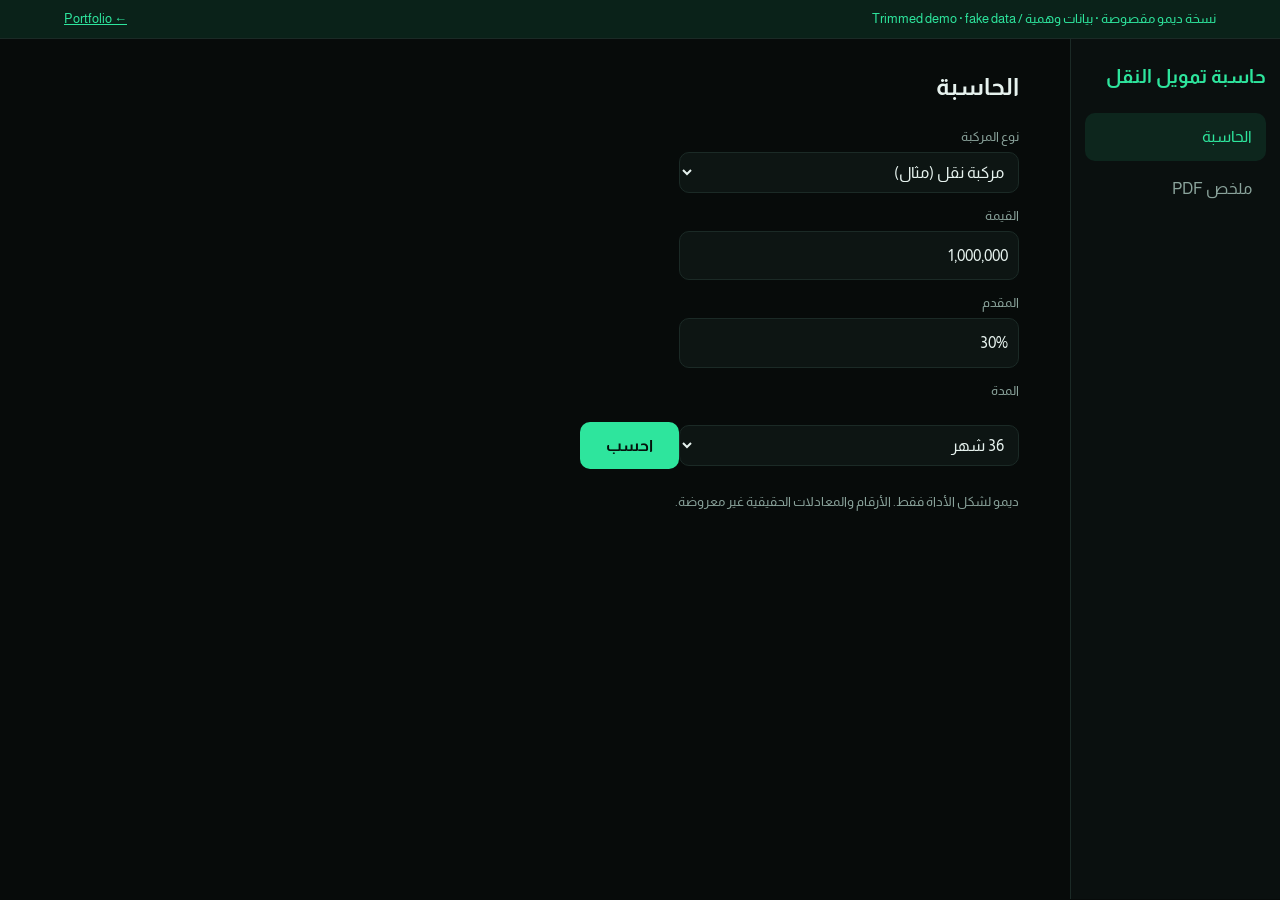
==== demos/calc.html @ 7c0f79b3 "Trimmed fake-data demos replace full app links" ====
<!DOCTYPE html><html lang="ar" dir="rtl"><head><meta charset="utf-8"><meta name="viewport" content="width=device-width,initial-scale=1"><title>حاسبة تمويل النقل | Demo</title><link href="https://fonts.googleapis.com/css2?family=Almarai:wght@400;700&display=swap" rel="stylesheet"><style>
:root{--bg:#070b0a;--card:#0d1513;--line:#1b2a26;--g:#2ee59d;--tx:#e6f2ee;--mu:#8aa39b}
*{box-sizing:border-box;margin:0}body{background:var(--bg);color:var(--tx);font-family:'Almarai',sans-serif;line-height:1.7}
.ban{background:rgba(46,229,157,.1);border-bottom:1px solid var(--line);padding:8px 5vw;font-size:13px;color:var(--g);display:flex;justify-content:space-between;gap:10px;flex-wrap:wrap}
.ban a{color:var(--g)}
.app{display:grid;grid-template-columns:210px 1fr;min-height:calc(100vh - 40px)}
aside{border-inline-end:1px solid var(--line);padding:22px 14px;background:#0a100f}
aside h1{font-size:19px;margin-bottom:20px;color:var(--g)}
aside button{display:block;width:100%;text-align:start;background:none;border:0;color:var(--mu);font:inherit;padding:10px 14px;border-radius:10px;cursor:pointer;margin-bottom:4px}
aside button.on,aside button:hover{background:rgba(46,229,157,.1);color:var(--g)}
main{padding:28px 4vw}h2{margin-bottom:18px;font-size:24px}
.cards{display:grid;grid-template-columns:repeat(auto-fit,minmax(170px,1fr));gap:14px;margin-bottom:24px}
.k{background:var(--card);border:1px solid var(--line);border-radius:14px;padding:16px}.k span{color:var(--mu);font-size:13px}.k b{display:block;font-size:26px;color:var(--g)}
table{width:100%;border-collapse:collapse;background:var(--card);border:1px solid var(--line);border-radius:14px;overflow:hidden}
th,td{padding:11px 14px;text-align:start;border-bottom:1px solid var(--line);font-size:14px}th{color:var(--mu);font-weight:400;background:#0a100f}
.tag{padding:2px 10px;border-radius:12px;font-size:12px;background:rgba(46,229,157,.12);color:var(--g)}.tag.w{background:rgba(255,190,70,.12);color:#ffbe46}.tag.r{background:rgba(255,100,100,.12);color:#ff7070}
.bars{display:flex;align-items:flex-end;gap:10px;height:150px;background:var(--card);border:1px solid var(--line);border-radius:14px;padding:16px;margin-bottom:24px}
.bars i{flex:1;background:linear-gradient(var(--g),#14b87a55);border-radius:6px 6px 0 0;transition:.6s}
.scr{display:none}.scr.on{display:block}
label{display:block;color:var(--mu);font-size:13px;margin:12px 0 4px}input,select{width:100%;max-width:340px;background:var(--card);border:1px solid var(--line);color:var(--tx);padding:10px;border-radius:10px;font:inherit}
.btn{margin-top:16px;background:var(--g);color:#04120c;border:0;border-radius:10px;padding:10px 26px;font:inherit;font-weight:700;cursor:pointer}
.note{margin-top:22px;color:var(--mu);font-size:13px}
@media(max-width:700px){.app{grid-template-columns:1fr}aside{display:flex;overflow:auto;gap:6px;padding:10px}aside h1{display:none}aside button{width:auto;white-space:nowrap}}
</style></head><body>
<div class="ban"><span>نسخة ديمو مقصوصة · بيانات وهمية / Trimmed demo · fake data</span><a href="../">← Portfolio</a></div>
<div class="app"><aside><h1>حاسبة تمويل النقل</h1><button class="on" onclick="go(0)">الحاسبة</button><button class="" onclick="go(1)">ملخص PDF</button></aside><main><div class="scr on"><h2>الحاسبة</h2><label>نوع المركبة</label><select><option>مركبة نقل (مثال)</option><option>معدات (مثال)</option></select><label>القيمة</label><input value="1,000,000"><label>المقدم</label><input value="30%"><label>المدة</label><select><option>36 شهر</option><option>48 شهر</option></select><button class="btn" onclick="document.getElementById('r').style.display='grid'">احسب</button><div id="r" class="cards" style="display:none;margin-top:22px"><div class="k"><span>القسط الشهري</span><b>— مثال</b></div><div class="k"><span>إجمالي التكلفة</span><b>— مثال</b></div></div><p class="note">ديمو لشكل الأداة فقط. الأرقام والمعادلات الحقيقية غير معروضة.</p></div><div class="scr "><h2>ملخص PDF</h2><table><tr><th>البند</th><th>القيمة</th></tr><tr><td>القيمة</td><td>مثال</td></tr><tr><td>المقدم</td><td>مثال</td></tr><tr><td>القسط</td><td>مثال</td></tr><tr><td>المدة</td><td>مثال</td></tr></table><p class="note">في النسخة الكاملة تُصدَّر النتيجة كملف PDF للعميل.</p></div></main></div>
<script>function go(i){document.querySelectorAll('.scr').forEach((e,j)=>e.classList.toggle('on',i==j));document.querySelectorAll('aside button').forEach((e,j)=>e.classList.toggle('on',i==j))}</script></body></html>
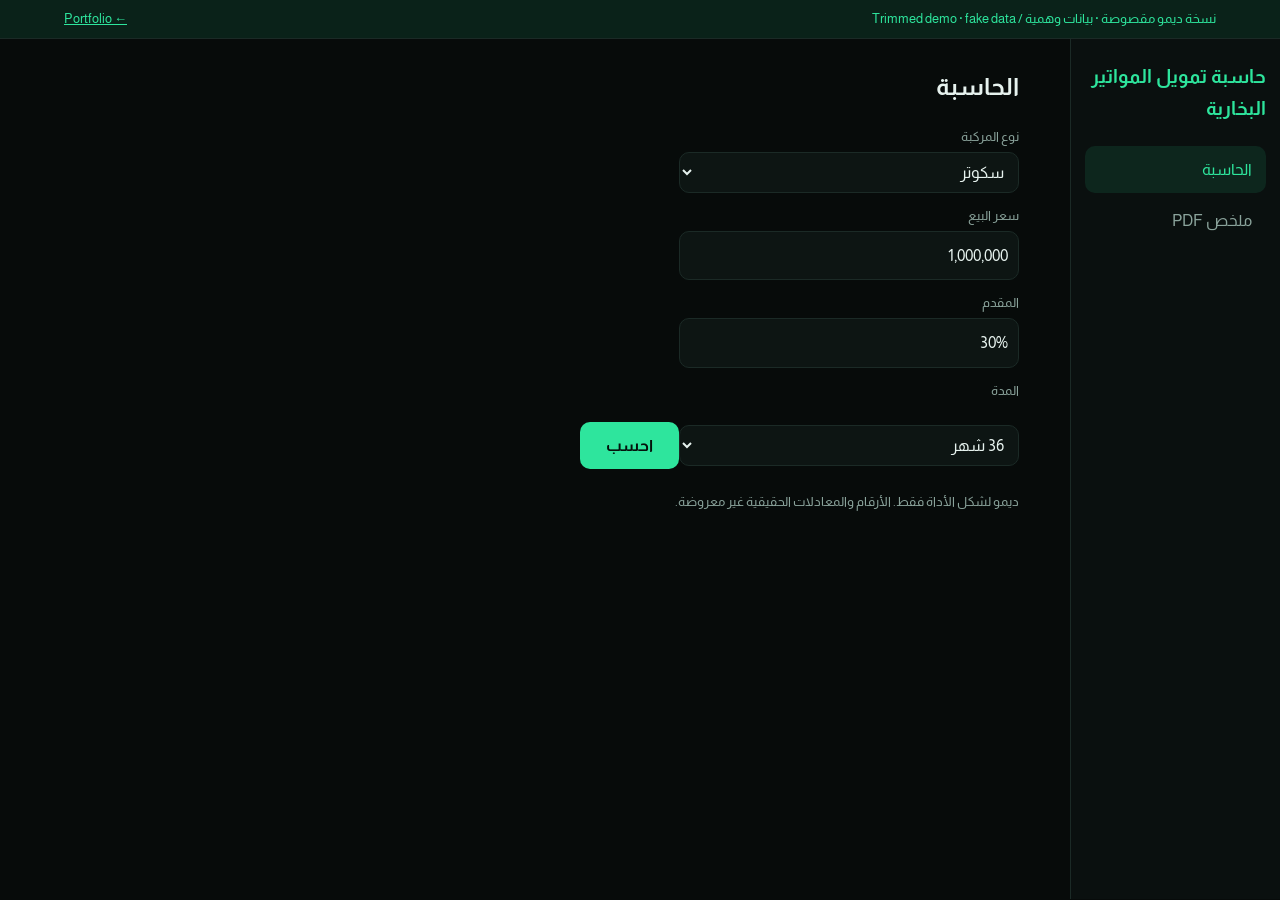
==== commit 5179971e: "Reword calculator card: scooter and tricycle financing" ====
--- a/demos/calc.html
+++ b/demos/calc.html
@@ -1,4 +1,4 @@
-<!DOCTYPE html><html lang="ar" dir="rtl"><head><meta charset="utf-8"><meta name="viewport" content="width=device-width,initial-scale=1"><title>حاسبة تمويل النقل | Demo</title><link href="https://fonts.googleapis.com/css2?family=Almarai:wght@400;700&display=swap" rel="stylesheet"><style>
+<!DOCTYPE html><html lang="ar" dir="rtl"><head><meta charset="utf-8"><meta name="viewport" content="width=device-width,initial-scale=1"><title>حاسبة تمويل المواتير البخارية | Demo</title><link href="https://fonts.googleapis.com/css2?family=Almarai:wght@400;700&display=swap" rel="stylesheet"><style>
 :root{--bg:#070b0a;--card:#0d1513;--line:#1b2a26;--g:#2ee59d;--tx:#e6f2ee;--mu:#8aa39b}
 *{box-sizing:border-box;margin:0}body{background:var(--bg);color:var(--tx);font-family:'Almarai',sans-serif;line-height:1.7}
 .ban{background:rgba(46,229,157,.1);border-bottom:1px solid var(--line);padding:8px 5vw;font-size:13px;color:var(--g);display:flex;justify-content:space-between;gap:10px;flex-wrap:wrap}
@@ -23,5 +23,5 @@
 @media(max-width:700px){.app{grid-template-columns:1fr}aside{display:flex;overflow:auto;gap:6px;padding:10px}aside h1{display:none}aside button{width:auto;white-space:nowrap}}
 </style></head><body>
 <div class="ban"><span>نسخة ديمو مقصوصة · بيانات وهمية / Trimmed demo · fake data</span><a href="../">← Portfolio</a></div>
-<div class="app"><aside><h1>حاسبة تمويل النقل</h1><button class="on" onclick="go(0)">الحاسبة</button><button class="" onclick="go(1)">ملخص PDF</button></aside><main><div class="scr on"><h2>الحاسبة</h2><label>نوع المركبة</label><select><option>مركبة نقل (مثال)</option><option>معدات (مثال)</option></select><label>القيمة</label><input value="1,000,000"><label>المقدم</label><input value="30%"><label>المدة</label><select><option>36 شهر</option><option>48 شهر</option></select><button class="btn" onclick="document.getElementById('r').style.display='grid'">احسب</button><div id="r" class="cards" style="display:none;margin-top:22px"><div class="k"><span>القسط الشهري</span><b>— مثال</b></div><div class="k"><span>إجمالي التكلفة</span><b>— مثال</b></div></div><p class="note">ديمو لشكل الأداة فقط. الأرقام والمعادلات الحقيقية غير معروضة.</p></div><div class="scr "><h2>ملخص PDF</h2><table><tr><th>البند</th><th>القيمة</th></tr><tr><td>القيمة</td><td>مثال</td></tr><tr><td>المقدم</td><td>مثال</td></tr><tr><td>القسط</td><td>مثال</td></tr><tr><td>المدة</td><td>مثال</td></tr></table><p class="note">في النسخة الكاملة تُصدَّر النتيجة كملف PDF للعميل.</p></div></main></div>
+<div class="app"><aside><h1>حاسبة تمويل المواتير البخارية</h1><button class="on" onclick="go(0)">الحاسبة</button><button class="" onclick="go(1)">ملخص PDF</button></aside><main><div class="scr on"><h2>الحاسبة</h2><label>نوع المركبة</label><select><option>سكوتر</option><option>تروسيكل</option></select><label>سعر البيع</label><input value="1,000,000"><label>المقدم</label><input value="30%"><label>المدة</label><select><option>36 شهر</option><option>48 شهر</option></select><button class="btn" onclick="document.getElementById('r').style.display='grid'">احسب</button><div id="r" class="cards" style="display:none;margin-top:22px"><div class="k"><span>القسط الشهري</span><b>— مثال</b></div><div class="k"><span>إجمالي التكلفة</span><b>— مثال</b></div></div><p class="note">ديمو لشكل الأداة فقط. الأرقام والمعادلات الحقيقية غير معروضة.</p></div><div class="scr "><h2>ملخص PDF</h2><table><tr><th>البند</th><th>القيمة</th></tr><tr><td>القيمة</td><td>مثال</td></tr><tr><td>المقدم</td><td>مثال</td></tr><tr><td>القسط</td><td>مثال</td></tr><tr><td>المدة</td><td>مثال</td></tr></table><p class="note">في النسخة الكاملة تُصدَّر النتيجة كملف PDF للعميل.</p></div></main></div>
 <script>function go(i){document.querySelectorAll('.scr').forEach((e,j)=>e.classList.toggle('on',i==j));document.querySelectorAll('aside button').forEach((e,j)=>e.classList.toggle('on',i==j))}</script></body></html>
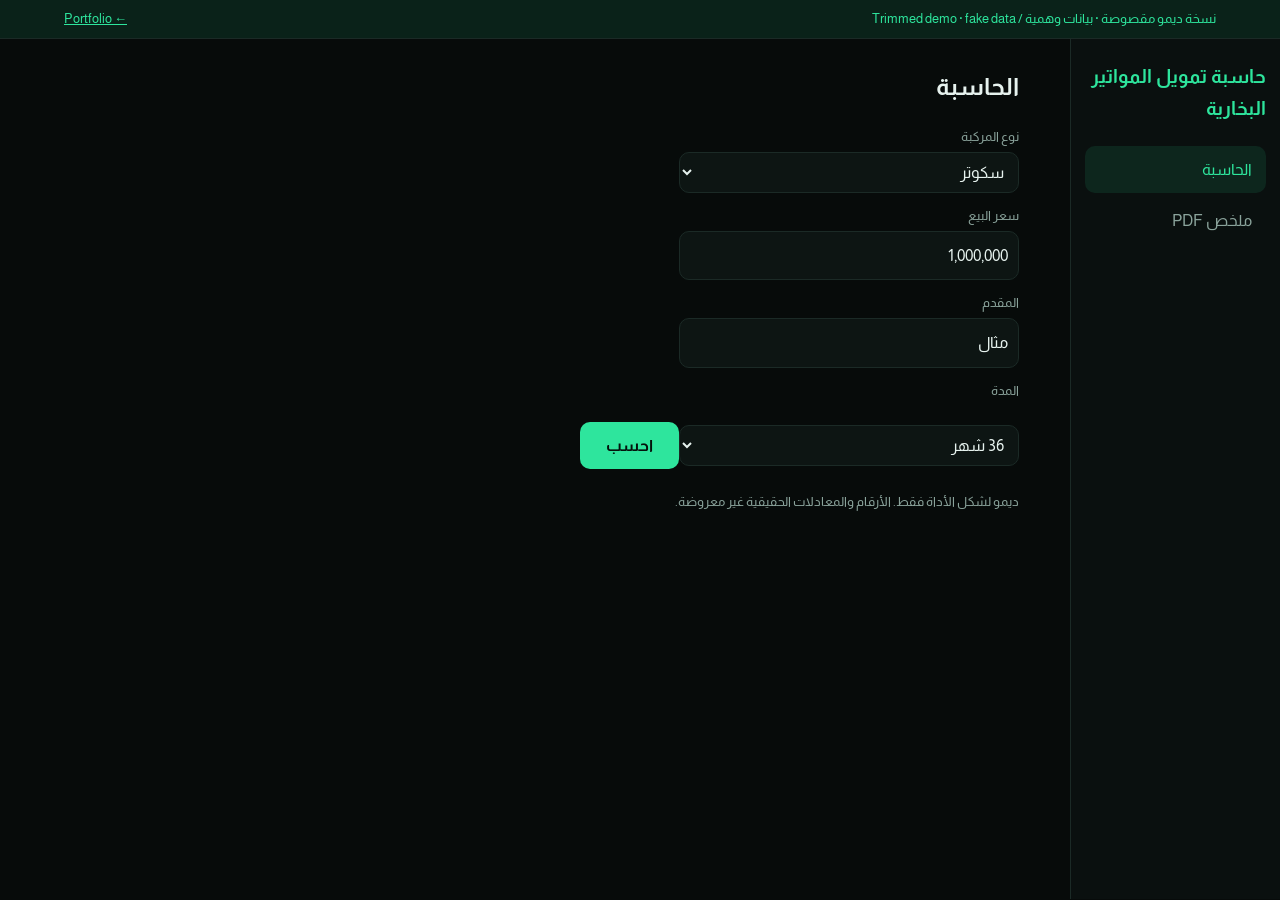
==== commit 8d920e70: "Neutral sample value in calculator demo" ====
--- a/demos/calc.html
+++ b/demos/calc.html
@@ -23,5 +23,5 @@
 @media(max-width:700px){.app{grid-template-columns:1fr}aside{display:flex;overflow:auto;gap:6px;padding:10px}aside h1{display:none}aside button{width:auto;white-space:nowrap}}
 </style></head><body>
 <div class="ban"><span>نسخة ديمو مقصوصة · بيانات وهمية / Trimmed demo · fake data</span><a href="../">← Portfolio</a></div>
-<div class="app"><aside><h1>حاسبة تمويل المواتير البخارية</h1><button class="on" onclick="go(0)">الحاسبة</button><button class="" onclick="go(1)">ملخص PDF</button></aside><main><div class="scr on"><h2>الحاسبة</h2><label>نوع المركبة</label><select><option>سكوتر</option><option>تروسيكل</option></select><label>سعر البيع</label><input value="1,000,000"><label>المقدم</label><input value="30%"><label>المدة</label><select><option>36 شهر</option><option>48 شهر</option></select><button class="btn" onclick="document.getElementById('r').style.display='grid'">احسب</button><div id="r" class="cards" style="display:none;margin-top:22px"><div class="k"><span>القسط الشهري</span><b>— مثال</b></div><div class="k"><span>إجمالي التكلفة</span><b>— مثال</b></div></div><p class="note">ديمو لشكل الأداة فقط. الأرقام والمعادلات الحقيقية غير معروضة.</p></div><div class="scr "><h2>ملخص PDF</h2><table><tr><th>البند</th><th>القيمة</th></tr><tr><td>القيمة</td><td>مثال</td></tr><tr><td>المقدم</td><td>مثال</td></tr><tr><td>القسط</td><td>مثال</td></tr><tr><td>المدة</td><td>مثال</td></tr></table><p class="note">في النسخة الكاملة تُصدَّر النتيجة كملف PDF للعميل.</p></div></main></div>
+<div class="app"><aside><h1>حاسبة تمويل المواتير البخارية</h1><button class="on" onclick="go(0)">الحاسبة</button><button class="" onclick="go(1)">ملخص PDF</button></aside><main><div class="scr on"><h2>الحاسبة</h2><label>نوع المركبة</label><select><option>سكوتر</option><option>تروسيكل</option></select><label>سعر البيع</label><input value="1,000,000"><label>المقدم</label><input value="مثال"><label>المدة</label><select><option>36 شهر</option><option>48 شهر</option></select><button class="btn" onclick="document.getElementById('r').style.display='grid'">احسب</button><div id="r" class="cards" style="display:none;margin-top:22px"><div class="k"><span>القسط الشهري</span><b>— مثال</b></div><div class="k"><span>إجمالي التكلفة</span><b>— مثال</b></div></div><p class="note">ديمو لشكل الأداة فقط. الأرقام والمعادلات الحقيقية غير معروضة.</p></div><div class="scr "><h2>ملخص PDF</h2><table><tr><th>البند</th><th>القيمة</th></tr><tr><td>القيمة</td><td>مثال</td></tr><tr><td>المقدم</td><td>مثال</td></tr><tr><td>القسط</td><td>مثال</td></tr><tr><td>المدة</td><td>مثال</td></tr></table><p class="note">في النسخة الكاملة تُصدَّر النتيجة كملف PDF للعميل.</p></div></main></div>
 <script>function go(i){document.querySelectorAll('.scr').forEach((e,j)=>e.classList.toggle('on',i==j));document.querySelectorAll('aside button').forEach((e,j)=>e.classList.toggle('on',i==j))}</script></body></html>
